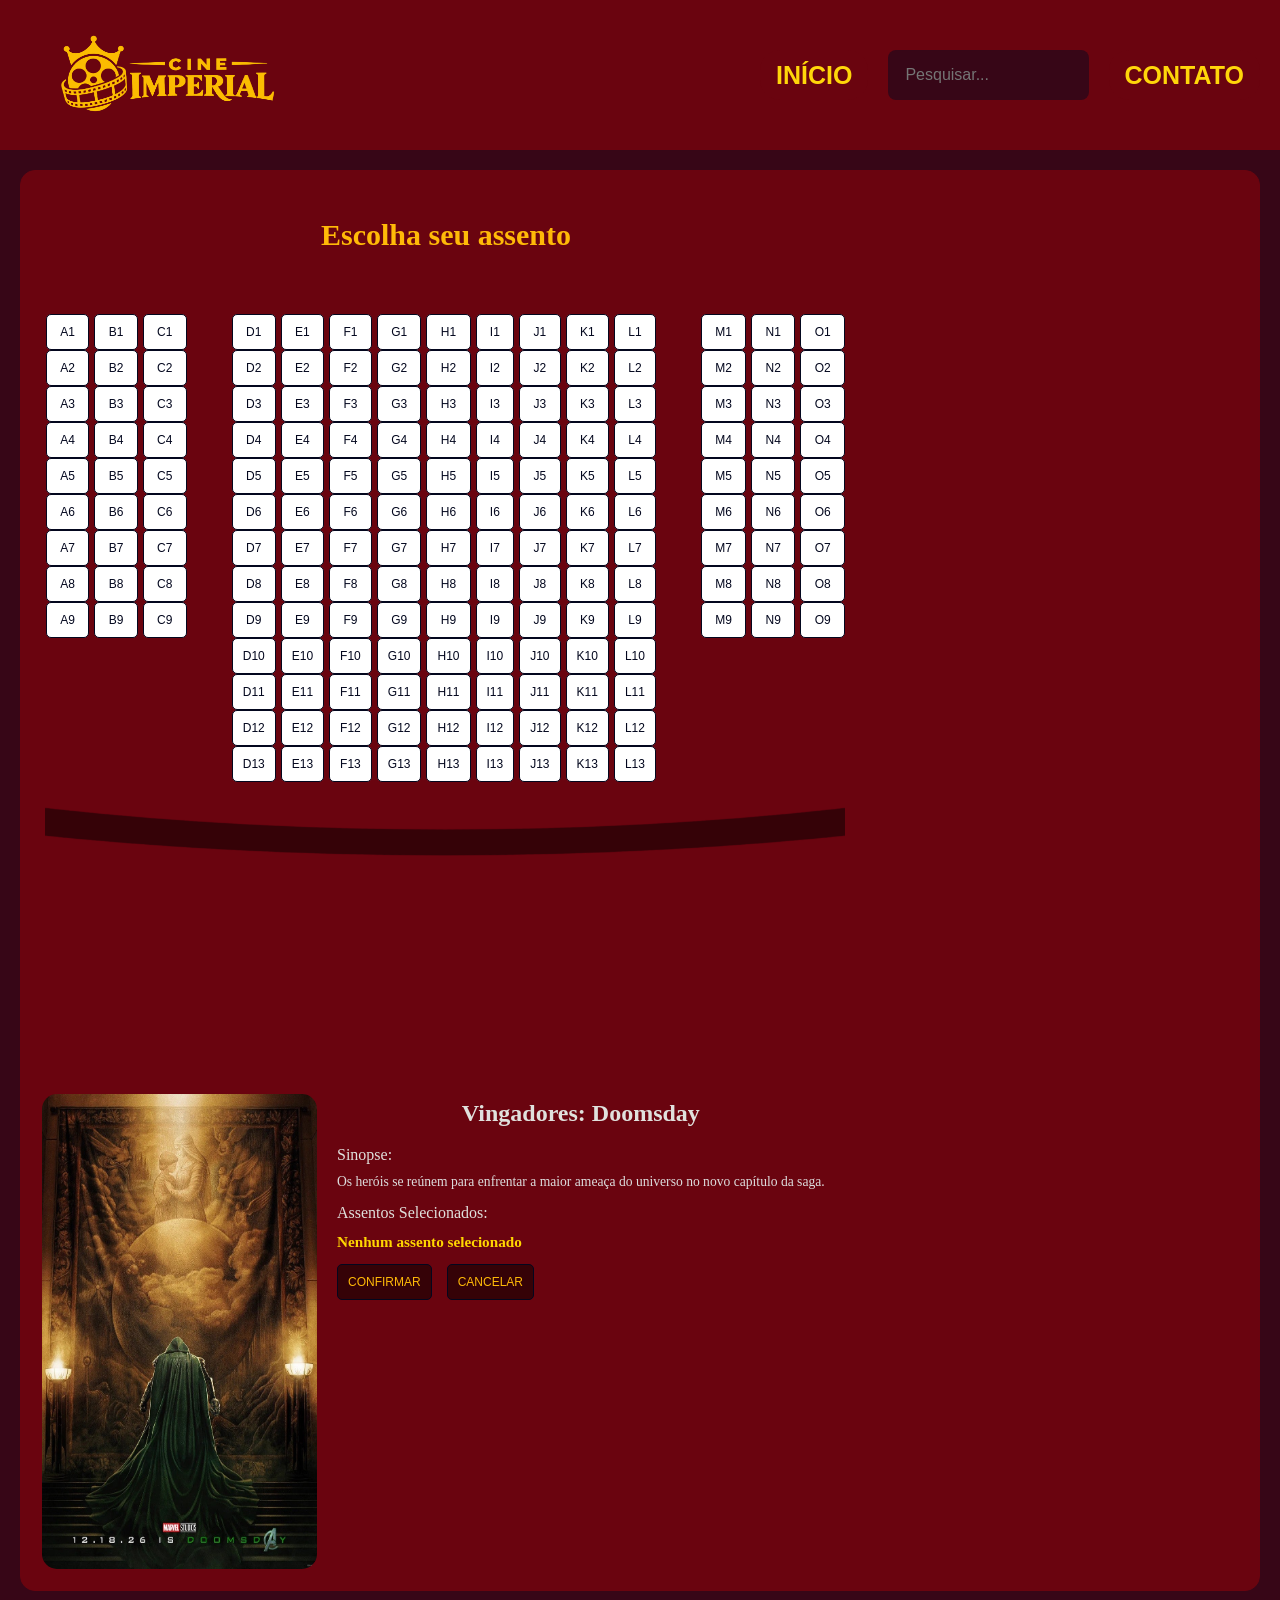
==== assentos.html @ 89882ef8 "feat: add assentos.html for seat selection with navigation and movie details" ====
<!DOCTYPE html>
<html lang="pt-br">
    <head>
        <meta charset="UTF-8">
        <meta name="viewport" content="width=device-width, initial-scale=1.0">
        <title>Cine Imperio</title>
        <link rel="stylesheet" type="text/css" href="css/style.css"> 
    </head>
    <!-- Cabeçalho da página -->
    <body>
        <header>
            <div class="image-container">
                <img src="img/logo.png" alt="Logo" class="logo">
            </div>
            <nav class="search-bar"> <!-- Adicione o menu de navegação aqui -->
                <button onclick="window.location.href='index.html'" class="header-button">
                    INÍCIO
                </button>
                <input class="search-input" type="text" placeholder="Pesquisar...">
                <button class="header-button" href="contato.html">CONTATO</button>
            </nav>
        </header>

        <!-- Conteúdo da página de escolher assento -->
         <aside>
            <div class="content">
                <h2 class="subtitle">Escolha seu assento</h2>
                <div class="content-seats">
                    <div id="seats-row-A" class="row-of-seats">
                        <div id="seats-container">Fila A</div>
                            <div>
                                <img src="img/Tela.png" alt="tela" class="tela">
                            </div>
                    </div>
                    <div class="informacoes-filme">
                        <img src="img/Cartaz Doom.jpg" alt="cartaz" class="cartaz">

                        <div class="movie-info-container">

                            <!-- Bloco com as informações básicas -->
                            <div class="movie-details">
                                <!-- Nome do Filme -->
                                <h2 id="movie-title" class="movie-title">Selecione um filme</h2>
                                
                                <!-- Sinopse -->
                                <div class="synopsis-box">
                                    <span class="label">Sinopse:</span>
                                    <p id="movie-synopsis" class="synopsis-text">Clique em um filme para carregar a sinopse.</p>
                                </div>

                                <!-- Assentos Selecionados -->
                                <div class="seats-box">
                                    <span class="label">Assentos Selecionados:</span>
                                    <p id="selected-seats" class="seats-text">Nenhum assento selecionado</p>
                            </div>
                        </div>
                        
                        <div class="conteiner-botoes">
                            <button onclick="window.location.href='ingressos.html'" class="confirmar">
                                CONFIRMAR
                            </button>
                            <button onclick="window.location.href='index.html'" class="cancelar">
                                CANCELAR
                            </button>
                        </div>
                    </div>
                </div>
            </div>
         </aside>
    </body>
    <script src="js/script.js"></script>
</html>
---- css/style.css ----
/* Parâmetros obrigatórios */
* {
    margin: 0;
    padding: 0;
    box-sizing: border-box;
    
}

/*para celular*/
/* Regras aplicadas APENAS para telas de celular (até 768px de largura) */
@media (max-width: 768px) {
    
    /* 1. Ajuste a lista de filmes para ficar em uma única coluna vertical */
    .lista-combos, .lista-filmes {
        display: flex;
        flex-direction: column; /* Empilha os cards um embaixo do outro */
        align-items: center;
        gap: 20px;
        padding: 10px;
    }

    /* 2. Reduza o tamanho dos cards para não vazarem da tela */
    .combo-card, .filme-card {
        width: 90% !important; /* Ocupa quase toda a largura do celular */
        max-width: 320px;
        margin: 0 auto;
    }

    /* 3. Ajuste o tamanho das imagens dentro dos cards */
    .combo-card img, .filme-card img {
        width: 100%;
        height: auto; /* Mantém a proporção da imagem sem achatar */
    }

    /* 4. Organize o mapa de assentos para caber na tela pequena */
    .mapa-assentos {
        display: grid;
        grid-template-columns: repeat(6, 1fr); /* Reduz o número de colunas se necessário */
        gap: 5px; /* Deixa os espacinhos menores para não quebrar a linha */
        padding: 5px;
        overflow-x: auto; /* Permite arrastar para o lado caso os assentos ainda sejam grandes */
    }

    /* 5. Diminua o tamanho das letras e dos botões de horário */
    .horarios button {
        padding: 8px 12px;
        font-size: 14px;
    }
}

/* ----- Estilização do cabeçalho da página ---- */

aside {
    margin-top: 20px;
}

body {
    background-color: #370617; /* Cor de fundo do corpo da página */
    line-height: 1.6; /* Espaçamento entre linhas para melhor legibilidade */
}

/* Estilização do cabeçalho */
header {
    display: flex;
    align-items: center;
    flex-direction: row;
    position: sticky;
    top: 0;
    z-index: 1000;
    gap: 100px;
    justify-content: space-between;
    background-color: #6a040f;
    color: #E0E1DD;
    padding: 3rem 20px;
    text-align: left;
    text-indent: 20px;
    height: 150px;
}

/* Estilização do botão de outras páginas */
.header-button {
    background-color: #6a040f;
    color: #ffd60a;
    border: none;
    padding: 0.5rem 1rem;
    cursor: pointer;
    border: none;
    height: 50px;
    font-size: 25px;
    font-weight: 900;
    transition: background-color 0.3s ease, color 0.3s ease;
    border-radius: 20px;
}

.header-button a {
    color: #ffc300;         /* Usa o mesmo bege claro do seu projeto */
    text-decoration: none;  /* Remove completamente o sublinhado */
}

.header-button:hover {
    background-color: #9d0208; /* Um azul mais escuro para o efeito de hover */
    cursor: pointer;
}

/*Estilização da barra de pesquisa*/
.search-bar {
    display: flex;
    align-items: center;
    gap: 20px; 
    width: 100%;
    max-width: 500px; /* DICA: Evita que a barra estique infinitamente em telas grandes */
    height: 50px;
}

.search-bar input {
    width: 100%;
    height: 100%;
    padding: 0 15px;      /* Espaço para o texto não ficar colado no canto */
    font-size: 16px;
    background-color: #370617; /* Um azul um pouco mais claro que o seu header */
    color: #ffba08;       /* Cor do texto digitado */
    border: 2px solid transparent; /* Cria uma borda invisível para não dar tranco na animação */
    border-radius: 8px;   /* Arredonda os cantos para um visual moderno */
    outline: none;        /* Remove aquela linha preta/azul padrão e feia do navegador */
    transition: border-color 0.3s ease; /* Efeito suave ao clicar */
}


.search-bar input:focus {
    border-color:#ffba08;
}

/*campo de imagens e ícones*/
.image-container {
    display: flex;
    gap: 20px; /* Espaçamento entre as imagens */
    align-items: center; /* Alinha verticalmente as imagens */
    justify-content: center; /* Centraliza horizontalmente as imagens */
    padding: 20px; /* Espaçamento interno */
}

.logo {
    width: 250px; /* Largura da logo */
    height: 100px; /* Mantém a proporção da imagem */
}

/* ----- Estilização do conteúdo da página de escolher assento ----- */

/* estilização de box de conteúdo */
.content {
    display: flex; /* Define o layout como flexível */
    flex-direction: column; /* Organiza os elementos em coluna */
    background-color: #6A040F; /* Cor de fundo do conteúdo */
    color: #E0E1DD; /* Cor do texto */
    margin: 20px; /* Espaçamento externo */
    text-align: center; /* Alinha o conteúdo ao centro */
    padding: 20px; /* Espaçamento interno */
    border: 1px solid #6A040F; /* Borda ao redor do conteúdo */
    border-radius: 15px; /* Arredonda os cantos do conteúdo */
    gap: 10px;  
}

.content:hover {
    box-shadow: 0 0 10px 5px #ffba08;
    transition: box-shadow 0.3s ease-in-out; /* Adiciona uma transição suave ao efeito de hover */
}

/* estilização dos assentos */
.content-seats {
    display: flex; /* Define o layout como flexível */
    flex-wrap: wrap; /* Permite que os elementos se quebrem em várias linhas */
    justify-content: flex-start; /* Centraliza os elementos horizontalmente */
    gap: 200px; /* Espaçamento entre os assentos */
    margin-top: 20px; /* Espaçamento acima dos assentos */
    width: 100%;

    border: 1px solid #6A040F; /* Borda ao redor dos assentos */
    border-radius: 5px; /* Arredonda os cantos dos assentos */

}

.content-seats button {
    display: flex; /* Define o layout como flexível */
    align-items: center; /* Alinha verticalmente os elementos dentro do botão */
    justify-content: center; /* Centraliza os elementos horizontalmente */


    background-color: #ffffff; /* Cor de fundo dos assentos */
    color: #03071E; /* Cor do texto dos assentos */
    border: 1px solid #03071E; /* Borda ao redor dos assentos */
    border-radius: 5px; /* Arredonda os cantos dos assentos */
    padding: 10px; /* Espaçamento interno dos assentos */
    text-align: center; /* Alinha o texto ao centro dos assentos */
    font-size: 12px; /* Tamanho da fonte dos assentos */

    cursor: pointer; /* Muda o cursor para indicar que é clicável */
    transition: background-color 0.3s ease, color 0.3s ease; /* Adiciona uma transição suave ao efeito de hover */
    position: relative; 
}

.assento-apagado {
    visibility: hidden;
    pointer-events: none;
}

.content-seats button:hover {
    background-color: #ffba08; /* Cor de fundo ao passar o mouse */
    color: #03071E; /* Cor do texto ao passar o mouse */
    border: 1px solid #03071E; /* Mantém a borda ao passar o mouse */
}

.content-seats button.selecionado {
    background-color: #D00000; /* Cor de fundo ao clicar */
    color: #ffffff; /* Cor do texto ao clicar */
    border: 1px solid #03071E; /* Mantém a borda ao clicar */
}

.content-seats button.selecionado::after {
    content: '👑'; /* Texto exibido ao clicar no assento */
    position: absolute; /* Posiciona o texto de forma absoluta */
    top: 15%; /* Centraliza verticalmente */
    left: 50%; /* Centraliza horizontalmente */
    transform: translate(-50%, -50%); /* Ajusta a posição para centralizar */
    font-size: 12px; /* Tamanho da fonte do texto */
    color: #ffffff; /* Cor do texto */
}

/* estilização da fila de assentos */
.row-of-seats {
    display: flex; /* Define o layout como flexível */
    justify-content: center; /* Centraliza os elementos horizontalmente */
    flex-direction: column; /* Organiza os elementos em linha */
    font-weight: bold; /* Deixa o texto em negrito */
    margin-bottom: 10px; /* Espaçamento abaixo da fila de assentos */
    padding: 2px; /* Espaçamento interno */
}

#seats-container {
    display: flex;         /* Torna o container flexível */
    justify-content: flex-start; /* Centraliza todo o mapa de assentos na tela */
    gap: 1px;             /* Adiciona um espaço bem legal entre as colunas */
}


/* Estilização do subtítulo */
.subtitle {
    font-size: 30px; /* Tamanho da fonte do subtítulo */
    color: #FFBA08; /* Cor do subtítulo */
    margin-bottom: 20px; /* Espaçamento abaixo do subtítulo */
    display: flex;
    justify-content: flex-start;
    margin-left: 280px;
    margin-top: 20px;
}

/* Estilização das informações do filme */


.cartaz {
    display: flex;
    justify-content: flex-end;
    width: 275px;
    height: 475px;
    border-radius: 15px;
}

.cartaz:hover {
    box-shadow: 0 0 10px 5px #ffba08;
    transition: box-shadow 0.3s ease-in-out;
}

.conteiner-botoes {
    display: flex;
    gap:15px;
    align-items: center;
}

.content-seats button.confirmar {
    margin-top: 10px;
    background-color: rgba(0, 0, 0, 0.5); ; /* Mantém a cor escura ou defina outra de sua escolha */
    color: #ffba08;            /* Ajuste a cor do texto para o hover */
    transition: transform 0.2s ease-in-out, background-color #03071e 0.3s ease;
}

.content-seats button.confirmar:hover {
    transform: scale(1.05); 
    color: #03071e;
    background-color: #ffba08; /* Mantém a cor escura ou defina outra de sua escolha */
}

.content-seats button.cancelar {
    margin-top: 10px;
    background-color: rgba(0, 0, 0, 0.5); ; /* Mantém a cor escura ou defina outra de sua escolha */
    color: #ffba08;            /* Ajuste a cor do texto para o hover */
    transition: transform 0.2s ease-in-out, background-color #03071e 0.3s ease;

}

.content-seats button.cancelar:hover {
    transform: scale(1.05); 
    color: #03071e;
    background-color: #ffba08; /* Mantém a cor escura ou defina outra de sua escolha */
}

.tela{
    height: 80px;
    width: 800px;
    opacity: 0.5;
}

/* Container que agrupa a imagem e o texto flutuante */
.container-tela {
    position: relative;     /* Permite posicionar o texto de forma absoluta dentro dele */
    display: inline-block;  /* Faz o container se ajustar exatamente ao tamanho da imagem */
    width: 800px;           /* Mantém a largura que você definiu para a sua tela */
    height: 75px;           /* Mantém a altura definida para a sua tela */
    margin: 20px auto;      /* Centraliza o container inteiro horizontalmente na página */
}

/* Estilização do texto que vai flutuar por cima */
.texto-tela {
    position: absolute;
    top: 98%;               
    left: 23%;              
    transform: translate(-50%, -50%); /* Técnica para centralizar perfeitamente os eixos X e Y */
    
    /* Customização do texto (Altere com as cores do seu projeto) */
    color: #ffffff;          /* Cor escura para contrastar bem com a faixa amarela */
    font-size: 24px;         /* Tamanho da fonte ideal para o espaço */
    font-weight: bold;       /* Deixa a escrita em negrito */
    letter-spacing: 2px;     /* Adiciona um pequeno espaçamento moderno entre as letras */
    pointer-events: none;    /* Impede que o texto bloqueie cliques caso precise clicar na tela */
}

.synopsis-box, .seats-box {
  margin-top: 10px;
  text-align: left;
}

.synopsis-text {
  font-size: 0.85rem;
  color: #dddddd;
  margin-top: 5px;
  line-height: 1.3;
  max-height: 100px;
  overflow-y: auto; /* Adiciona rolagem se a sinopse for muito grande */
}

.seats-text {
  font-size: 0.95rem;
  color: #ffd700; /* Amarelo/dourado para destacar os assentos */
  font-weight: bold;
  margin-top: 4px;
}

.informacoes-filme {
  display: flex;
  flex-direction: row; /* Coloca a imagem e as informações lado a lado */
  align-items: flex-start;
  gap: 20px; /* Espaçamento entre o cartaz e o texto */
}

.movie-info-container {
  display: flex;
  flex-direction: column; /* Organiza o texto e os botões verticalmente */
  justify-content: space-between;
}
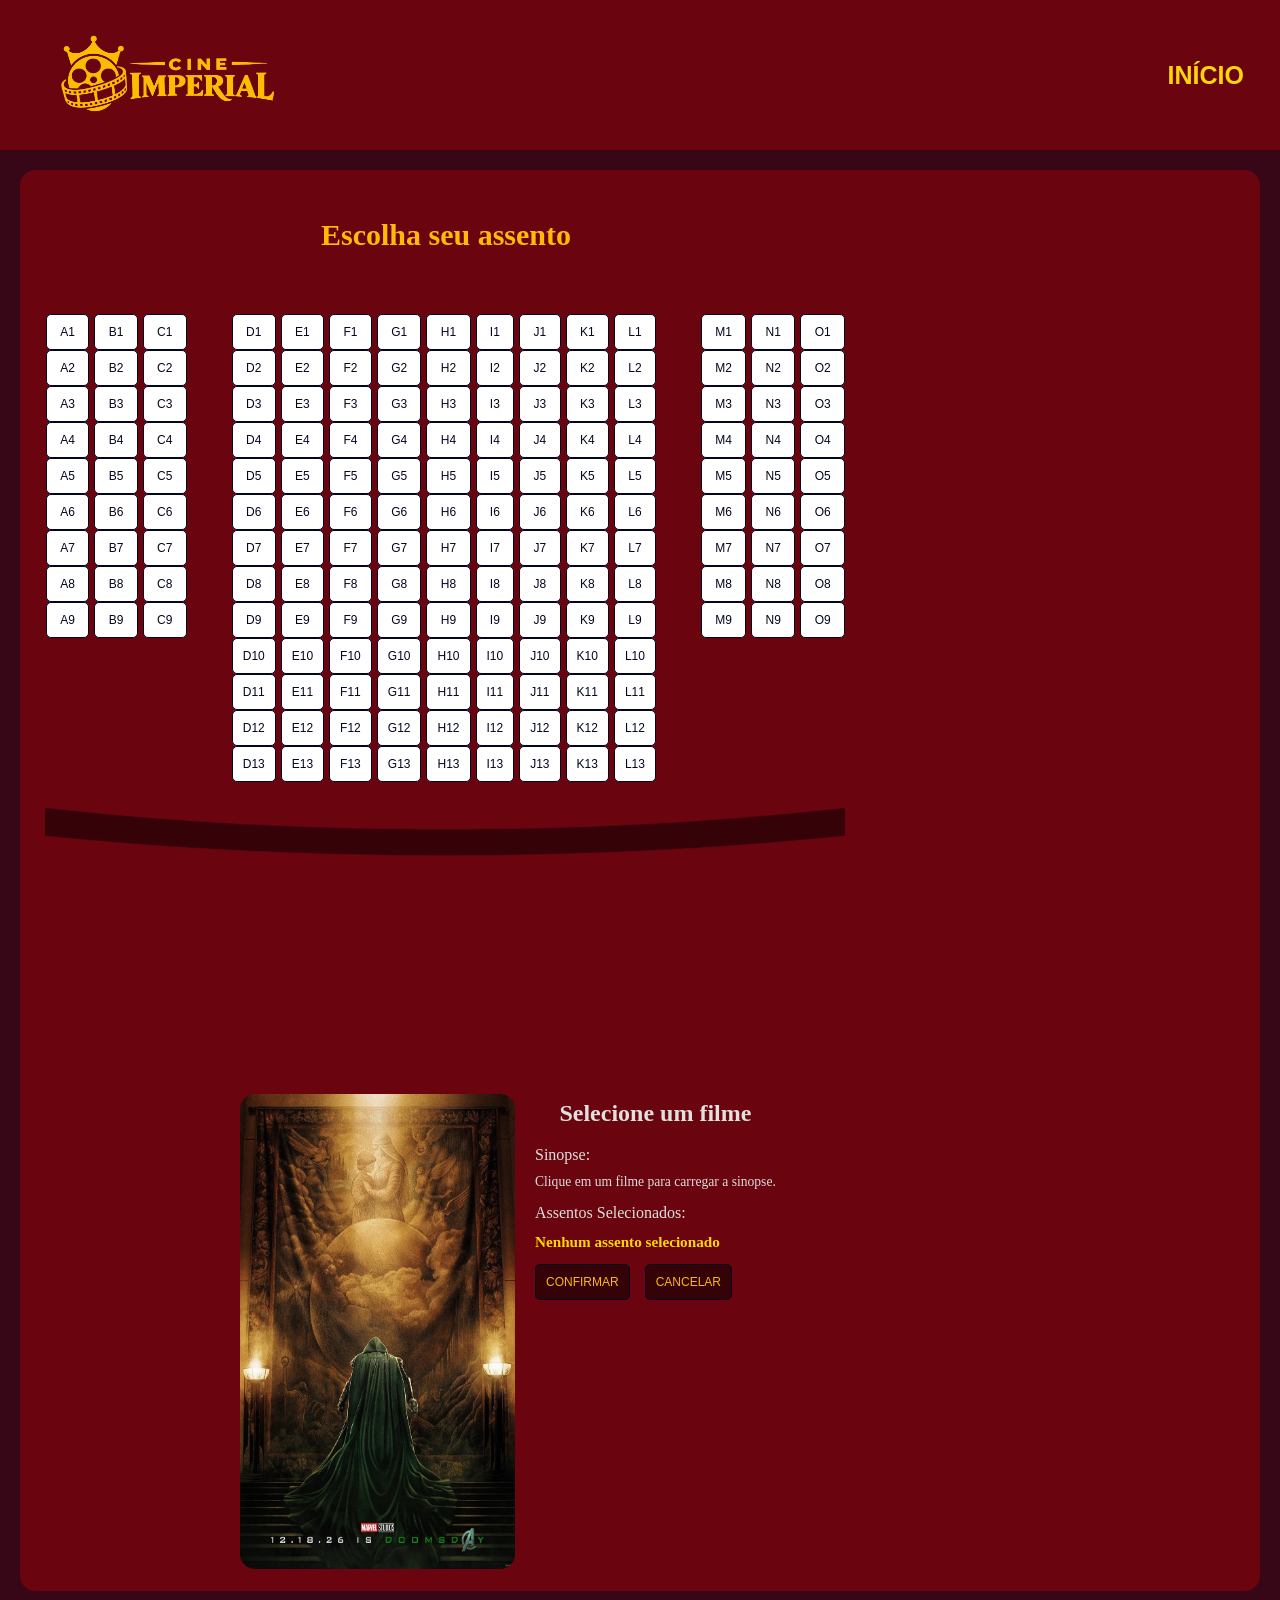
==== commit ff735cd8: "feat: remove unused search bar elements and clean up navigation in multiple HTML files" ====
--- a/assentos.html
+++ b/assentos.html
@@ -16,8 +16,8 @@
                 <button onclick="window.location.href='index.html'" class="header-button">
                     INÍCIO
                 </button>
-                <input class="search-input" type="text" placeholder="Pesquisar...">
-                <button class="header-button" href="contato.html">CONTATO</button>
+                
+
             </nav>
         </header>
 
--- a/css/style.css
+++ b/css/style.css
@@ -103,32 +103,6 @@
 }
 
 /*Estilização da barra de pesquisa*/
-.search-bar {
-    display: flex;
-    align-items: center;
-    gap: 20px; 
-    width: 100%;
-    max-width: 500px; /* DICA: Evita que a barra estique infinitamente em telas grandes */
-    height: 50px;
-}
-
-.search-bar input {
-    width: 100%;
-    height: 100%;
-    padding: 0 15px;      /* Espaço para o texto não ficar colado no canto */
-    font-size: 16px;
-    background-color: #370617; /* Um azul um pouco mais claro que o seu header */
-    color: #ffba08;       /* Cor do texto digitado */
-    border: 2px solid transparent; /* Cria uma borda invisível para não dar tranco na animação */
-    border-radius: 8px;   /* Arredonda os cantos para um visual moderno */
-    outline: none;        /* Remove aquela linha preta/azul padrão e feia do navegador */
-    transition: border-color 0.3s ease; /* Efeito suave ao clicar */
-}
-
-
-.search-bar input:focus {
-    border-color:#ffba08;
-}
 
 /*campo de imagens e ícones*/
 .image-container {
@@ -358,6 +332,9 @@
   flex-direction: row; /* Coloca a imagem e as informações lado a lado */
   align-items: flex-start;
   gap: 20px; /* Espaçamento entre o cartaz e o texto */
+  width: 100%;
+  max-width: 800px; /* Limita a largura máxima para não estourar */
+  margin: 0 auto; /* Centraliza o container na página */
 }
 
 .movie-info-container {
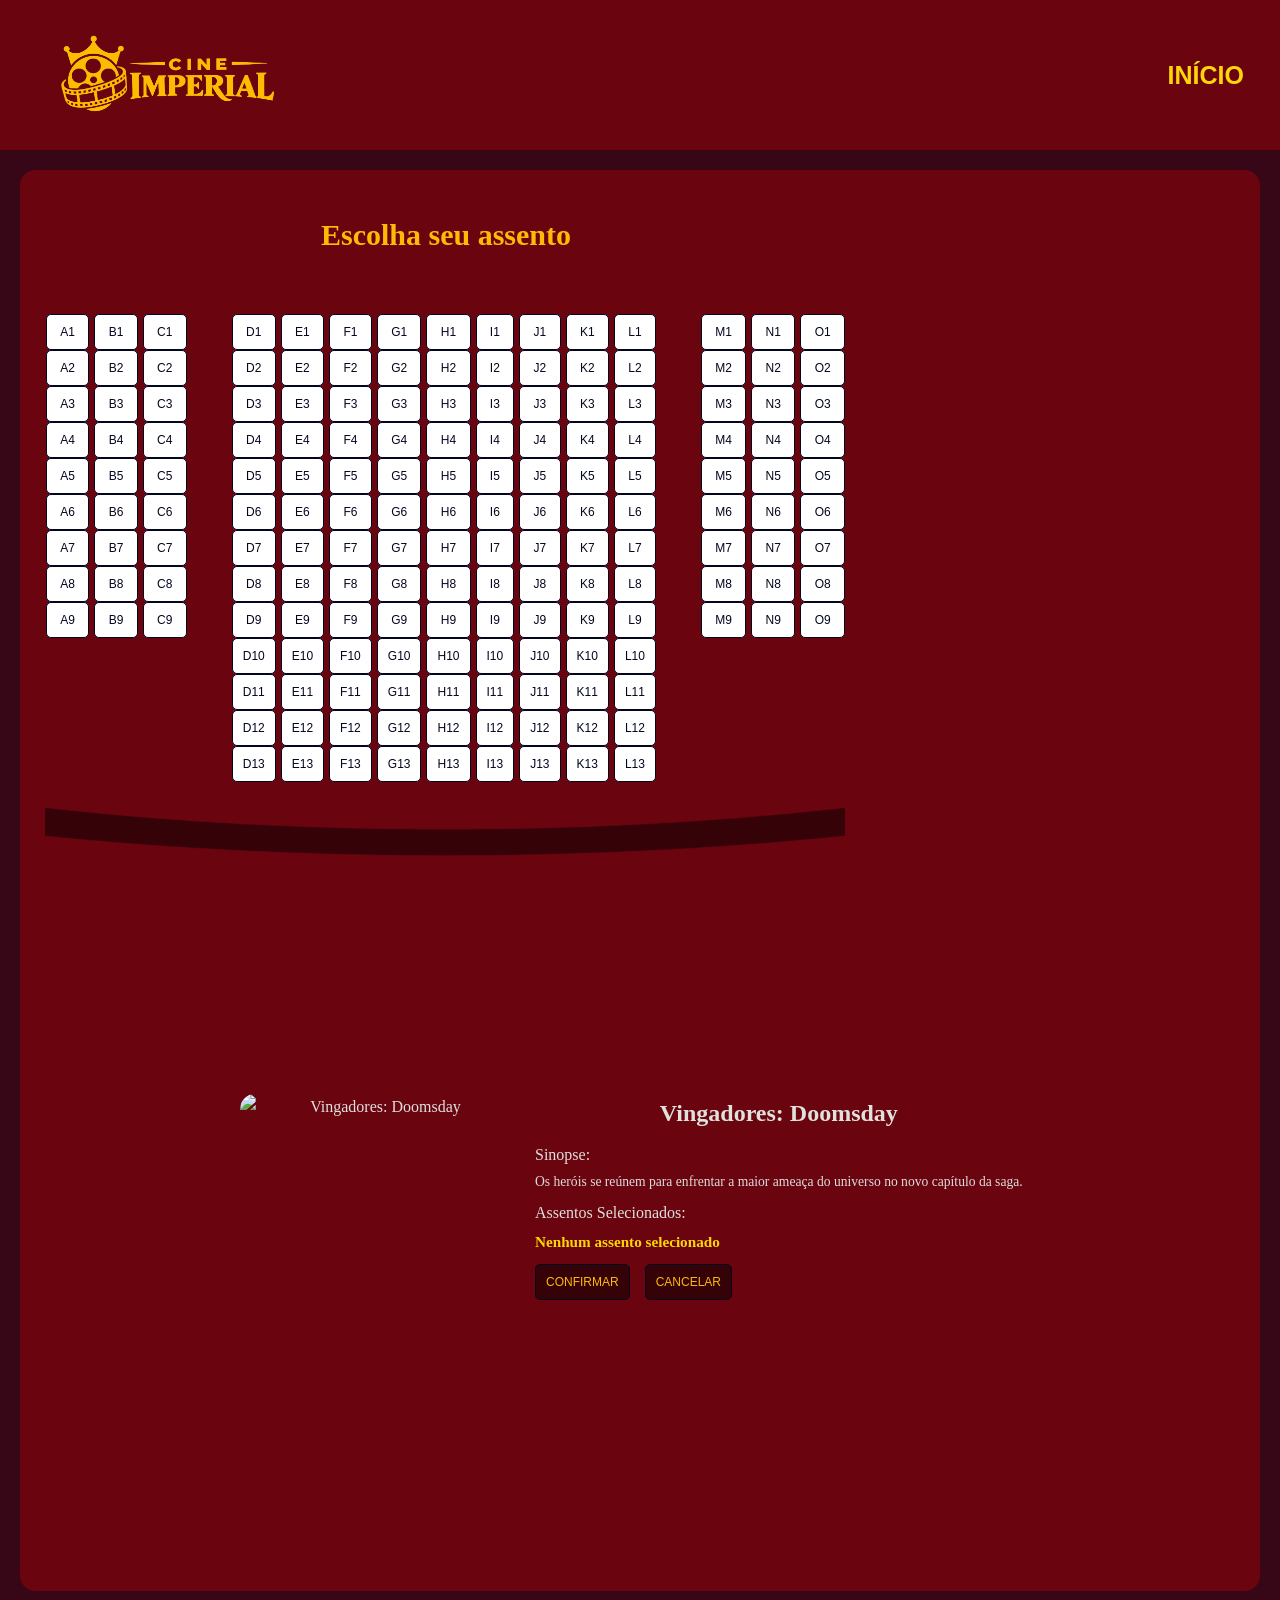
==== commit 33b1ab41: "feat: update movie poster ID in assentos.html, remove unnecessary whitespace in style_ing.css, and c" ====
--- a/assentos.html
+++ b/assentos.html
@@ -33,7 +33,7 @@
                             </div>
                     </div>
                     <div class="informacoes-filme">
-                        <img src="img/Cartaz Doom.jpg" alt="cartaz" class="cartaz">
+                        <img id="movie-poster" src="img/Cartaz Doom.jpg" alt="cartaz" class="cartaz">
 
                         <div class="movie-info-container">
 
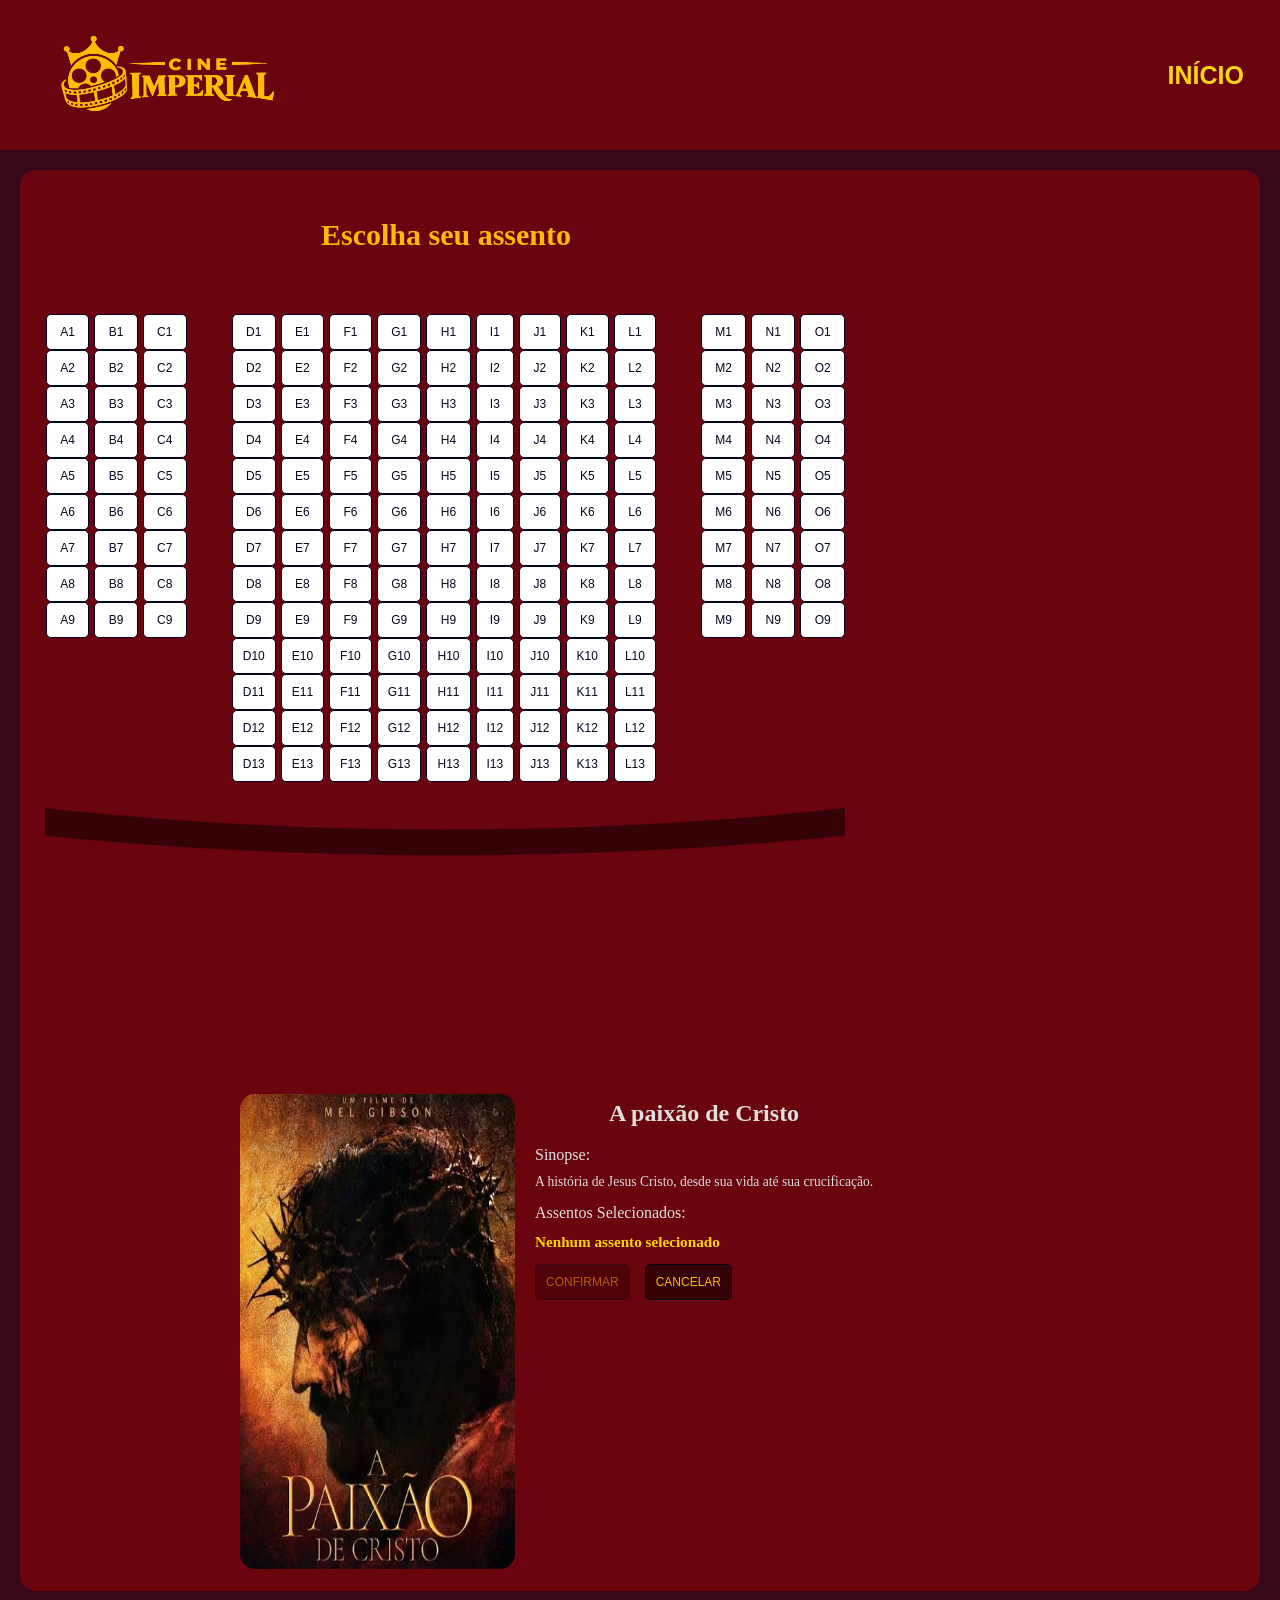
==== commit c277ad6a: "chore: clean up unused files and scripts for better project organization" ====
--- a/assentos.html
+++ b/assentos.html
@@ -56,7 +56,7 @@
                         </div>
                         
                         <div class="conteiner-botoes">
-                            <button onclick="window.location.href='ingressos.html'" class="confirmar">
+                            <button id="confirmar-assentos" onclick="window.location.href='ingressos.html'" class="confirmar" disabled>
                                 CONFIRMAR
                             </button>
                             <button onclick="window.location.href='index.html'" class="cancelar">
--- a/css/style.css
+++ b/css/style.css
@@ -6,47 +6,7 @@
     
 }
 
-/*para celular*/
-/* Regras aplicadas APENAS para telas de celular (até 768px de largura) */
-@media (max-width: 768px) {
-    
-    /* 1. Ajuste a lista de filmes para ficar em uma única coluna vertical */
-    .lista-combos, .lista-filmes {
-        display: flex;
-        flex-direction: column; /* Empilha os cards um embaixo do outro */
-        align-items: center;
-        gap: 20px;
-        padding: 10px;
-    }
-
-    /* 2. Reduza o tamanho dos cards para não vazarem da tela */
-    .combo-card, .filme-card {
-        width: 90% !important; /* Ocupa quase toda a largura do celular */
-        max-width: 320px;
-        margin: 0 auto;
-    }
-
-    /* 3. Ajuste o tamanho das imagens dentro dos cards */
-    .combo-card img, .filme-card img {
-        width: 100%;
-        height: auto; /* Mantém a proporção da imagem sem achatar */
-    }
-
-    /* 4. Organize o mapa de assentos para caber na tela pequena */
-    .mapa-assentos {
-        display: grid;
-        grid-template-columns: repeat(6, 1fr); /* Reduz o número de colunas se necessário */
-        gap: 5px; /* Deixa os espacinhos menores para não quebrar a linha */
-        padding: 5px;
-        overflow-x: auto; /* Permite arrastar para o lado caso os assentos ainda sejam grandes */
-    }
-
-    /* 5. Diminua o tamanho das letras e dos botões de horário */
-    .horarios button {
-        padding: 8px 12px;
-        font-size: 14px;
-    }
-}
+
 
 /* ----- Estilização do cabeçalho da página ---- */
 
@@ -262,6 +222,17 @@
     background-color: #ffba08; /* Mantém a cor escura ou defina outra de sua escolha */
 }
 
+.content-seats button.confirmar:disabled {
+    opacity: 0.5;
+    cursor: not-allowed;
+}
+
+.content-seats button.confirmar:disabled:hover {
+    transform: none;
+    color: #ffba08;
+    background-color: rgba(0, 0, 0, 0.5);
+}
+
 .content-seats button.cancelar {
     margin-top: 10px;
     background-color: rgba(0, 0, 0, 0.5); ; /* Mantém a cor escura ou defina outra de sua escolha */
@@ -341,4 +312,4 @@
   display: flex;
   flex-direction: column; /* Organiza o texto e os botões verticalmente */
   justify-content: space-between;
-}+}
